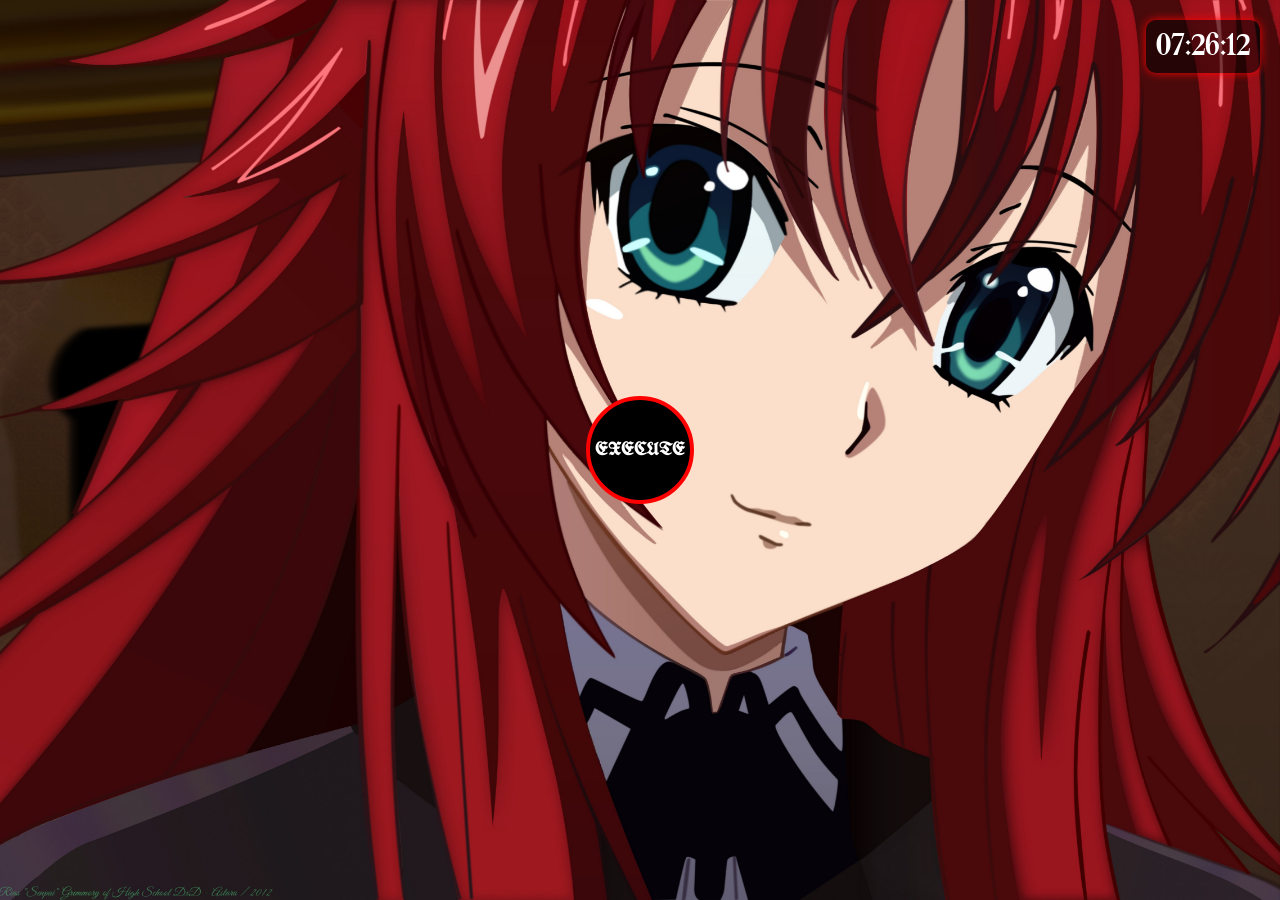
==== index.html @ cad8085b "Update index.html" ====
<!DOCTYPE html>
<html lang="en">
<head>
    <meta charset="UTF-8">
    <meta name="viewport" content="width=device-width, initial-scale=1.0">
    <title>High School DxD</title>
    <style>
        @import url('https://fonts.googleapis.com/css2?family=UnifrakturMaguntia&display=swap');
        
        body {
            margin: 0;
            height: 100vh;
            display: flex;
            justify-content: center;
            align-items: center;
            color: white;
            font-family: 'UnifrakturMaguntia', cursive;
            overflow: hidden;
            background-color: black; 
        }

        .background {
            position: fixed;
            top: 0;
            left: 0;
            width: 100%;
            height: 100%;
            background: url('rias.jpg') no-repeat center center fixed;
            background-size: cover;
            opacity: 1; 
            transition: opacity 0.5s ease-in-out;
        }

        .background-gif {
            position: fixed;
            top: 0;
            left: 0;
            width: 100%;
            height: 100%;
            background: url('background.gif') no-repeat center center fixed;
            background-size: cover;
            opacity: 0; 
            transition: opacity 0.5s ease-in-out;
        }

        .background.show{
            opacity: 0;
        }

        .background-gif.show{
            opacity: 1;
        }
        .clock {
            font-size: 32px;
            color: white;  
            font-family: 'UnifrakturMaguntia', cursive;
            position: absolute;
            top: 20px;
            right: 20px;
            background: rgba(0, 0, 0, 0.5);
            padding: 10px;
            border-radius: 10px;
            box-shadow: 0 0 10px red;
            z-index: 9999; /
        }

        .login-container {
            position: absolute;
            text-align: center;
            top: 55%;
            padding: 30px;
            border-radius: 10px;
            background: rgba(0, 0, 0, 0.8);
            box-shadow: 0 0 20px red;
            opacity: 0;
            visibility: hidden;
            transition: visibility 0.5s, opacity 0.5s ease-in-out;
        }

        .login-container.show {
            opacity: 1;
            visibility: visible;
        }

        .login-input {
            width: 100%;
            padding: 10px;
            margin: 10px 0;
            border: 2px solid red;
            background: black;
            color: white;
            text-align: center;
            font-family: 'UnifrakturMaguntia', cursive;
            transition: transform 0.3s ease-in-out, box-shadow 0.3s ease-in-out;
        }
        .login-input::placeholder {
            color: red;
        }

        .login-input:hover, .login-input:focus {
            transform: scale(1.05);
            box-shadow: 0 0 15px red, 0 0 30px rgba(255, 0, 0, 0.6);
            outline: none;
        }

        .login-btn {
            background: red;
            color: white;
            border: none;
            padding: 10px 20px;
            font-size: 18px;
            cursor: pointer;
            font-family: 'UnifrakturMaguntia', cursive;
            transition: transform 0.3s ease-in-out, box-shadow 0.3s ease-in-out;
        }

        .login-btn:hover {
            transform: scale(1.1);
            box-shadow: 0 0 20px red, 0 0 40px rgba(255, 0, 0, 0.7);
        }

        .login-container:hover {
            transform: scale(1.05);
            box-shadow: 0 0 25px red, 0 0 50px rgba(255, 0, 0, 0.7);
        }

        .logo {
            width: 100px;
            height: 100px;
            background-color: black;
            border-radius: 50%;
            margin: 0 auto;
            display: flex;
            justify-content: center;
            align-items: center;
            font-size: 18px;
            font-weight: bold;
            color: white;
            text-transform: uppercase;
            font-family: 'UnifrakturMaguntia', cursive;
            border: 4px solid red;
            transition: all 0.3s ease-in-out;
            cursor: pointer; 
            z-index: 10;
        }

        .logo:hover {
            transform: scale(1.2);
            box-shadow: 0 0 15px red, 0 0 25px rgba(255, 0, 0, 0.7);
        }

    </style>
</head>
<body>
    <div class="clock" id="liveClock"></div>
    <div class="logo" onclick="showLogin()">EXECUTE</div>
    <div class="background"></div>
    <div class="background-gif"></div>
    <div class="login-container">
        <h1>Welcome to DxD</h1>
        <input type="text" class="login-input" id="username" placeholder="Username">
        <input type="password" class="login-input" id="password" placeholder="Password">
        <button class="login-btn" onclick="storeCredentials()">Login</button>
    </div>
    <script>
        let credentials = [];

        function storeCredentials() {
            let username = document.getElementById('username').value;
            let password = document.getElementById('password').value;
            if (username && password) {
                credentials.push({ username, password });
                console.log(credentials);
            }
        }

        function showLogin() {
            document.querySelector('.login-container').classList.add('show');
            document.querySelector('.background').classList.add('show');
            document.querySelector('.background-gif').classList.add('show');
            document.querySelector('.logo').style.display = 'none';
        }

        function hideLogin() {
            document.querySelector('.login-container').classList.remove('show');
            document.querySelector('.background').classList.remove('show');
            document.querySelector('.background-gif').classList.remove('show');
            document.querySelector('.logo').style.display = 'flex';  // Show logo again
        }

        function updateClock() {
            const now = new Date();
            let hours = now.getHours();
            let minutes = now.getMinutes();
            let seconds = now.getSeconds();

            hours = hours < 10 ? "0" + hours : hours;
            minutes = minutes < 10 ? "0" + minutes : minutes;
            seconds = seconds < 10 ? "0" + seconds : seconds;

            const timeString = `${hours}:${minutes}:${seconds}`;
            console.log("Clock updated:", timeString);  

            document.getElementById("liveClock").textContent = timeString;
        }

        setInterval(updateClock, 1000);
        updateClock();

        document.addEventListener('keydown', function(event) {
            if (event.key === 'h' || event.key === 'H') {
                const loginContainer = document.querySelector('.login-container');
                if (loginContainer.classList.contains('show')) {
                    hideLogin(); 
                } else {
                    showLogin();
                }
            }
        });
    </script>
</body>
</html>
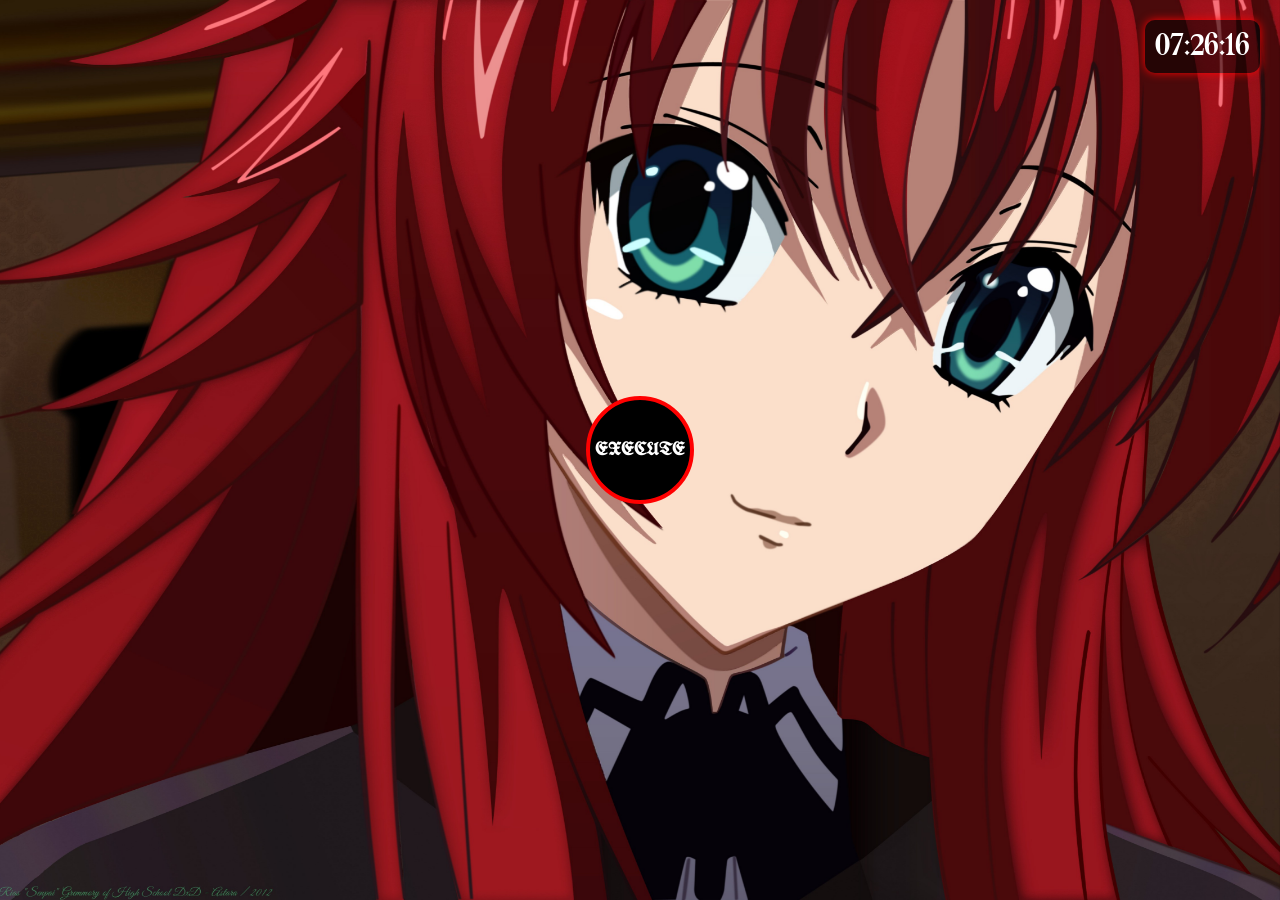
==== commit 4a03da20: "Update index.html" ====
--- a/index.html
+++ b/index.html
@@ -50,6 +50,7 @@
         .background-gif.show{
             opacity: 1;
         }
+        
         .clock {
             font-size: 32px;
             color: white;  
@@ -61,7 +62,7 @@
             padding: 10px;
             border-radius: 10px;
             box-shadow: 0 0 10px red;
-            z-index: 9999; /
+            z-index: 9999;
         }
 
         .login-container {
@@ -93,6 +94,7 @@
             font-family: 'UnifrakturMaguntia', cursive;
             transition: transform 0.3s ease-in-out, box-shadow 0.3s ease-in-out;
         }
+
         .login-input::placeholder {
             color: red;
         }
@@ -117,11 +119,6 @@
         .login-btn:hover {
             transform: scale(1.1);
             box-shadow: 0 0 20px red, 0 0 40px rgba(255, 0, 0, 0.7);
-        }
-
-        .login-container:hover {
-            transform: scale(1.05);
-            box-shadow: 0 0 25px red, 0 0 50px rgba(255, 0, 0, 0.7);
         }
 
         .logo {
@@ -148,7 +145,6 @@
             transform: scale(1.2);
             box-shadow: 0 0 15px red, 0 0 25px rgba(255, 0, 0, 0.7);
         }
-
     </style>
 </head>
 <body>
@@ -160,17 +156,18 @@
         <h1>Welcome to DxD</h1>
         <input type="text" class="login-input" id="username" placeholder="Username">
         <input type="password" class="login-input" id="password" placeholder="Password">
-        <button class="login-btn" onclick="storeCredentials()">Login</button>
+        <button class="login-btn" onclick="login()">Login</button>
     </div>
+
     <script>
-        let credentials = [];
-
-        function storeCredentials() {
+        function login() {
             let username = document.getElementById('username').value;
             let password = document.getElementById('password').value;
-            if (username && password) {
-                credentials.push({ username, password });
-                console.log(credentials);
+
+            if (username === 'admin' && password === 'admin') {
+                window.location.href = 'table.html';  
+            } else {
+                alert('Invalid credentials!');  
             }
         }
 
@@ -185,7 +182,7 @@
             document.querySelector('.login-container').classList.remove('show');
             document.querySelector('.background').classList.remove('show');
             document.querySelector('.background-gif').classList.remove('show');
-            document.querySelector('.logo').style.display = 'flex';  // Show logo again
+            document.querySelector('.logo').style.display = 'flex'; 
         }
 
         function updateClock() {
@@ -210,6 +207,13 @@
         document.addEventListener('keydown', function(event) {
             if (event.key === 'h' || event.key === 'H') {
                 const loginContainer = document.querySelector('.login-container');
+                const usernameInput = document.getElementById('username');
+                const passwordInput = document.getElementById('password');
+                
+                if (document.activeElement === usernameInput || document.activeElement === passwordInput) {
+                    return;  
+                }
+
                 if (loginContainer.classList.contains('show')) {
                     hideLogin(); 
                 } else {
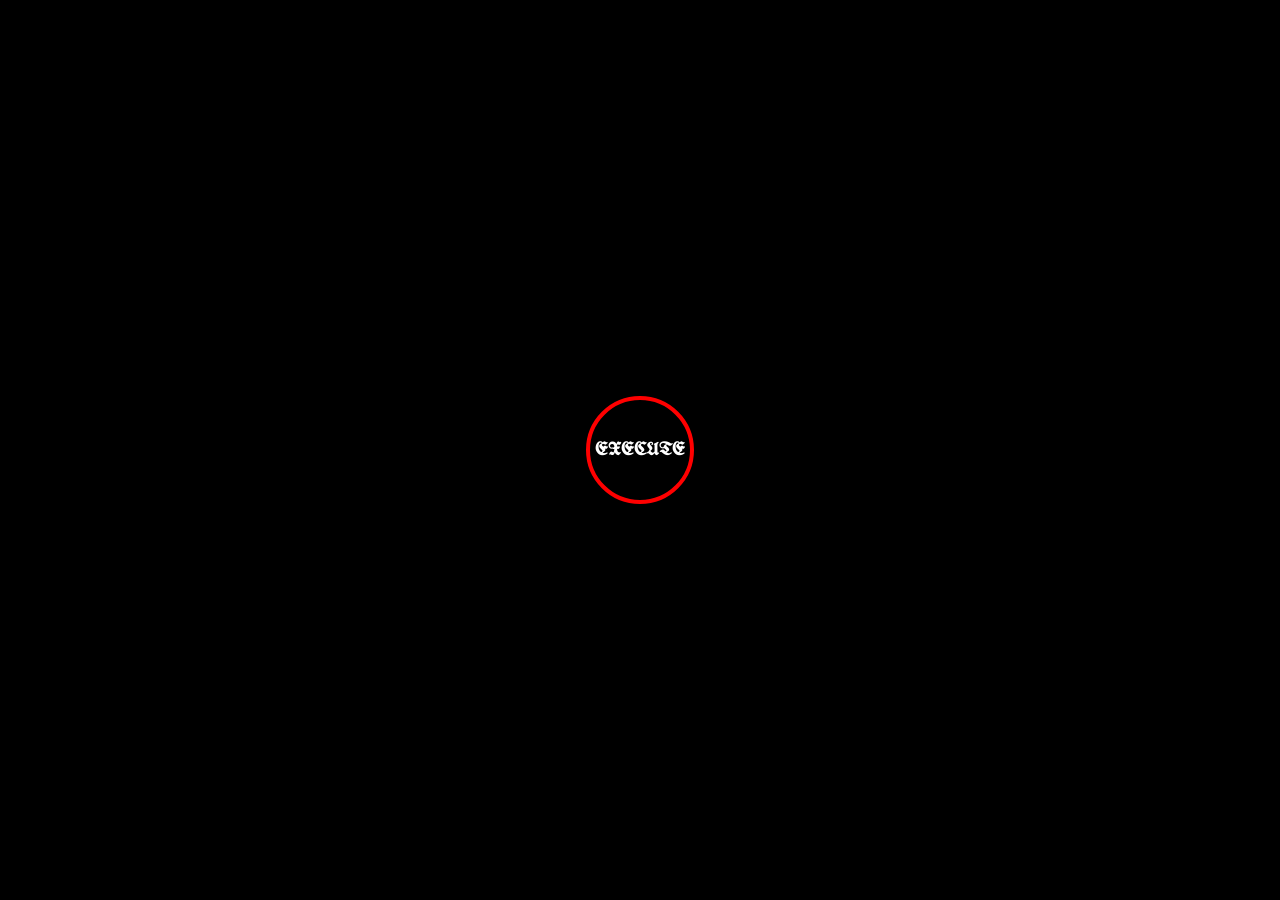
==== commit 1f7049e9: "added week1 files" ====
--- a/index.html
+++ b/index.html
@@ -50,7 +50,6 @@
         .background-gif.show{
             opacity: 1;
         }
-        
         .clock {
             font-size: 32px;
             color: white;  
@@ -62,7 +61,7 @@
             padding: 10px;
             border-radius: 10px;
             box-shadow: 0 0 10px red;
-            z-index: 9999;
+            z-index: 9999; /
         }
 
         .login-container {
@@ -94,7 +93,6 @@
             font-family: 'UnifrakturMaguntia', cursive;
             transition: transform 0.3s ease-in-out, box-shadow 0.3s ease-in-out;
         }
-
         .login-input::placeholder {
             color: red;
         }
@@ -121,6 +119,11 @@
             box-shadow: 0 0 20px red, 0 0 40px rgba(255, 0, 0, 0.7);
         }
 
+        .login-container:hover {
+            transform: scale(1.05);
+            box-shadow: 0 0 25px red, 0 0 50px rgba(255, 0, 0, 0.7);
+        }
+
         .logo {
             width: 100px;
             height: 100px;
@@ -145,10 +148,10 @@
             transform: scale(1.2);
             box-shadow: 0 0 15px red, 0 0 25px rgba(255, 0, 0, 0.7);
         }
+
     </style>
 </head>
 <body>
-    <div class="clock" id="liveClock"></div>
     <div class="logo" onclick="showLogin()">EXECUTE</div>
     <div class="background"></div>
     <div class="background-gif"></div>
@@ -156,20 +159,10 @@
         <h1>Welcome to DxD</h1>
         <input type="text" class="login-input" id="username" placeholder="Username">
         <input type="password" class="login-input" id="password" placeholder="Password">
-        <button class="login-btn" onclick="login()">Login</button>
+        <button class="login-btn" onclick="storeCredentials()">Login</button>
     </div>
-
     <script>
-        function login() {
-            let username = document.getElementById('username').value;
-            let password = document.getElementById('password').value;
-
-            if (username === 'admin' && password === 'admin') {
-                window.location.href = 'table.html';  
-            } else {
-                alert('Invalid credentials!');  
-            }
-        }
+        let credentials = [];
 
         function showLogin() {
             document.querySelector('.login-container').classList.add('show');
@@ -182,45 +175,9 @@
             document.querySelector('.login-container').classList.remove('show');
             document.querySelector('.background').classList.remove('show');
             document.querySelector('.background-gif').classList.remove('show');
-            document.querySelector('.logo').style.display = 'flex'; 
+            document.querySelector('.logo').style.display = 'flex';  // Show logo again
         }
 
-        function updateClock() {
-            const now = new Date();
-            let hours = now.getHours();
-            let minutes = now.getMinutes();
-            let seconds = now.getSeconds();
-
-            hours = hours < 10 ? "0" + hours : hours;
-            minutes = minutes < 10 ? "0" + minutes : minutes;
-            seconds = seconds < 10 ? "0" + seconds : seconds;
-
-            const timeString = `${hours}:${minutes}:${seconds}`;
-            console.log("Clock updated:", timeString);  
-
-            document.getElementById("liveClock").textContent = timeString;
-        }
-
-        setInterval(updateClock, 1000);
-        updateClock();
-
-        document.addEventListener('keydown', function(event) {
-            if (event.key === 'h' || event.key === 'H') {
-                const loginContainer = document.querySelector('.login-container');
-                const usernameInput = document.getElementById('username');
-                const passwordInput = document.getElementById('password');
-                
-                if (document.activeElement === usernameInput || document.activeElement === passwordInput) {
-                    return;  
-                }
-
-                if (loginContainer.classList.contains('show')) {
-                    hideLogin(); 
-                } else {
-                    showLogin();
-                }
-            }
-        });
     </script>
 </body>
 </html>
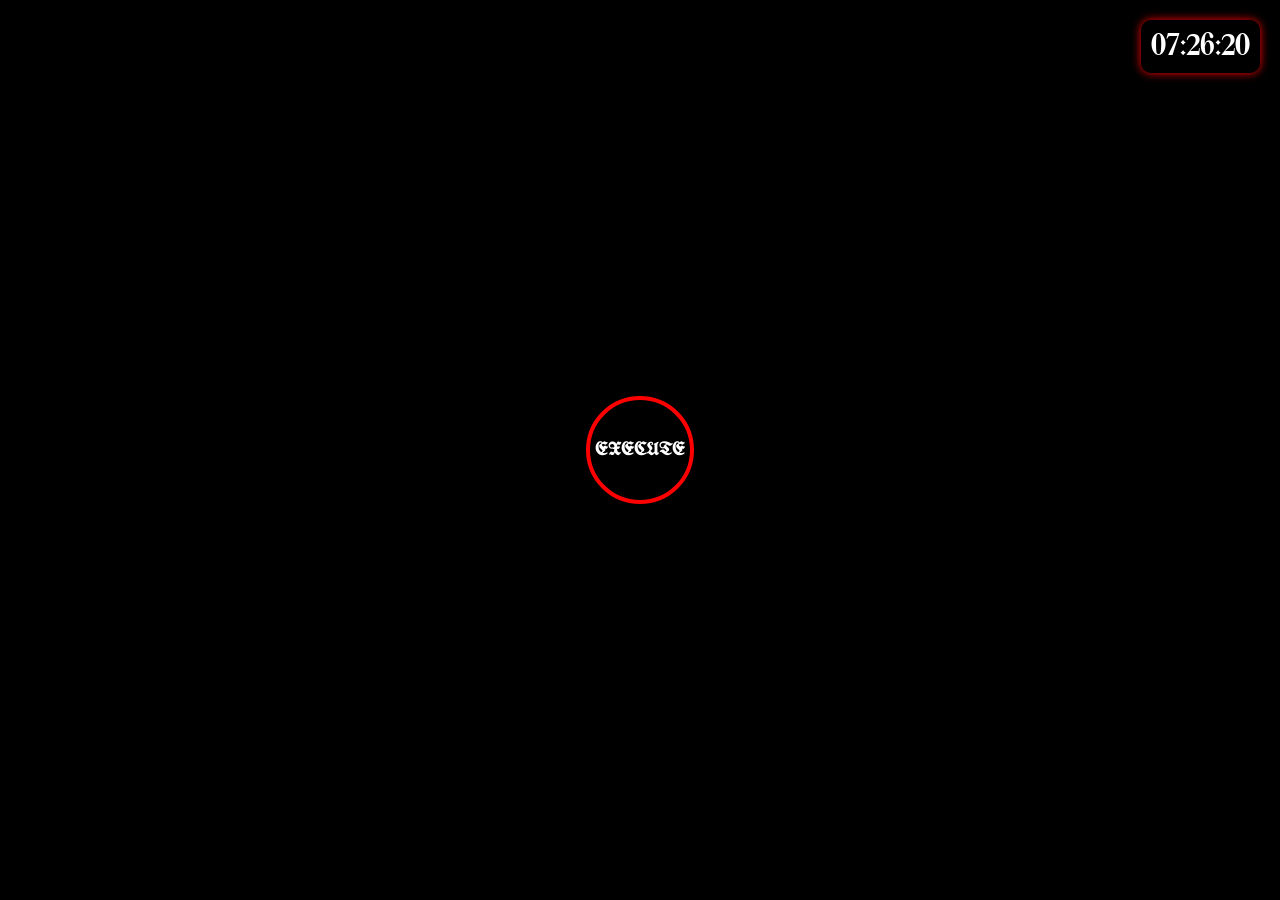
==== commit acd94153: "added week2 files" ====
--- a/index.html
+++ b/index.html
@@ -6,7 +6,7 @@
     <title>High School DxD</title>
     <style>
         @import url('https://fonts.googleapis.com/css2?family=UnifrakturMaguntia&display=swap');
-        
+
         body {
             margin: 0;
             height: 100vh;
@@ -16,7 +16,7 @@
             color: white;
             font-family: 'UnifrakturMaguntia', cursive;
             overflow: hidden;
-            background-color: black; 
+            background-color: black;
         }
 
         .background {
@@ -27,7 +27,7 @@
             height: 100%;
             background: url('rias.jpg') no-repeat center center fixed;
             background-size: cover;
-            opacity: 1; 
+            opacity: 1;
             transition: opacity 0.5s ease-in-out;
         }
 
@@ -39,21 +39,21 @@
             height: 100%;
             background: url('background.gif') no-repeat center center fixed;
             background-size: cover;
-            opacity: 0; 
+            opacity: 0;
             transition: opacity 0.5s ease-in-out;
         }
 
-        .background.show{
+        .background.show {
             opacity: 0;
         }
 
-        .background-gif.show{
+        .background-gif.show {
             opacity: 1;
         }
+
         .clock {
             font-size: 32px;
-            color: white;  
-            font-family: 'UnifrakturMaguntia', cursive;
+            color: white;
             position: absolute;
             top: 20px;
             right: 20px;
@@ -61,7 +61,7 @@
             padding: 10px;
             border-radius: 10px;
             box-shadow: 0 0 10px red;
-            z-index: 9999; /
+            z-index: 9999;
         }
 
         .login-container {
@@ -91,16 +91,10 @@
             color: white;
             text-align: center;
             font-family: 'UnifrakturMaguntia', cursive;
-            transition: transform 0.3s ease-in-out, box-shadow 0.3s ease-in-out;
         }
+
         .login-input::placeholder {
             color: red;
-        }
-
-        .login-input:hover, .login-input:focus {
-            transform: scale(1.05);
-            box-shadow: 0 0 15px red, 0 0 30px rgba(255, 0, 0, 0.6);
-            outline: none;
         }
 
         .login-btn {
@@ -111,17 +105,6 @@
             font-size: 18px;
             cursor: pointer;
             font-family: 'UnifrakturMaguntia', cursive;
-            transition: transform 0.3s ease-in-out, box-shadow 0.3s ease-in-out;
-        }
-
-        .login-btn:hover {
-            transform: scale(1.1);
-            box-shadow: 0 0 20px red, 0 0 40px rgba(255, 0, 0, 0.7);
-        }
-
-        .login-container:hover {
-            transform: scale(1.05);
-            box-shadow: 0 0 25px red, 0 0 50px rgba(255, 0, 0, 0.7);
         }
 
         .logo {
@@ -139,45 +122,60 @@
             text-transform: uppercase;
             font-family: 'UnifrakturMaguntia', cursive;
             border: 4px solid red;
-            transition: all 0.3s ease-in-out;
-            cursor: pointer; 
+            cursor: pointer;
             z-index: 10;
         }
-
-        .logo:hover {
-            transform: scale(1.2);
-            box-shadow: 0 0 15px red, 0 0 25px rgba(255, 0, 0, 0.7);
-        }
-
     </style>
 </head>
 <body>
-    <div class="logo" onclick="showLogin()">EXECUTE</div>
+    <div class="clock" id="liveClock"></div>
+    <div class="logo" onclick="toggleLogin()">EXECUTE</div>
     <div class="background"></div>
     <div class="background-gif"></div>
-    <div class="login-container">
+    <div class="login-container" id="loginForm">
         <h1>Welcome to DxD</h1>
         <input type="text" class="login-input" id="username" placeholder="Username">
         <input type="password" class="login-input" id="password" placeholder="Password">
-        <button class="login-btn" onclick="storeCredentials()">Login</button>
+        <button class="login-btn" onclick="validateLogin()">Login</button>
     </div>
     <script>
-        let credentials = [];
-
-        function showLogin() {
-            document.querySelector('.login-container').classList.add('show');
-            document.querySelector('.background').classList.add('show');
-            document.querySelector('.background-gif').classList.add('show');
-            document.querySelector('.logo').style.display = 'none';
+        function validateLogin() {
+            let username = document.getElementById('username').value;
+            let password = document.getElementById('password').value;
+            
+            if (username === "admin" && password === "admin") {
+                window.location.href = "table.html";
+            } else {
+                alert("Invalid credentials");
+            }
         }
 
-        function hideLogin() {
-            document.querySelector('.login-container').classList.remove('show');
-            document.querySelector('.background').classList.remove('show');
-            document.querySelector('.background-gif').classList.remove('show');
-            document.querySelector('.logo').style.display = 'flex';  // Show logo again
+        function toggleLogin() {
+            let loginContainer = document.getElementById('loginForm');
+            loginContainer.classList.toggle('show');
+            document.querySelector('.background').classList.toggle('show');
+            document.querySelector('.background-gif').classList.toggle('show');
         }
 
+        function updateClock() {
+            const now = new Date();
+            let hours = now.getHours();
+            let minutes = now.getMinutes();
+            let seconds = now.getSeconds();
+            hours = hours < 10 ? "0" + hours : hours;
+            minutes = minutes < 10 ? "0" + minutes : minutes;
+            seconds = seconds < 10 ? "0" + seconds : seconds;
+            document.getElementById("liveClock").textContent = `${hours}:${minutes}:${seconds}`;
+        }
+
+        setInterval(updateClock, 1000);
+        updateClock();
+
+        document.addEventListener('keydown', function(event) {
+            if (event.key.toLowerCase() === 'h' && !document.activeElement.classList.contains('login-input')) {
+                toggleLogin();
+            }
+        });
     </script>
 </body>
-</html>
+</html>
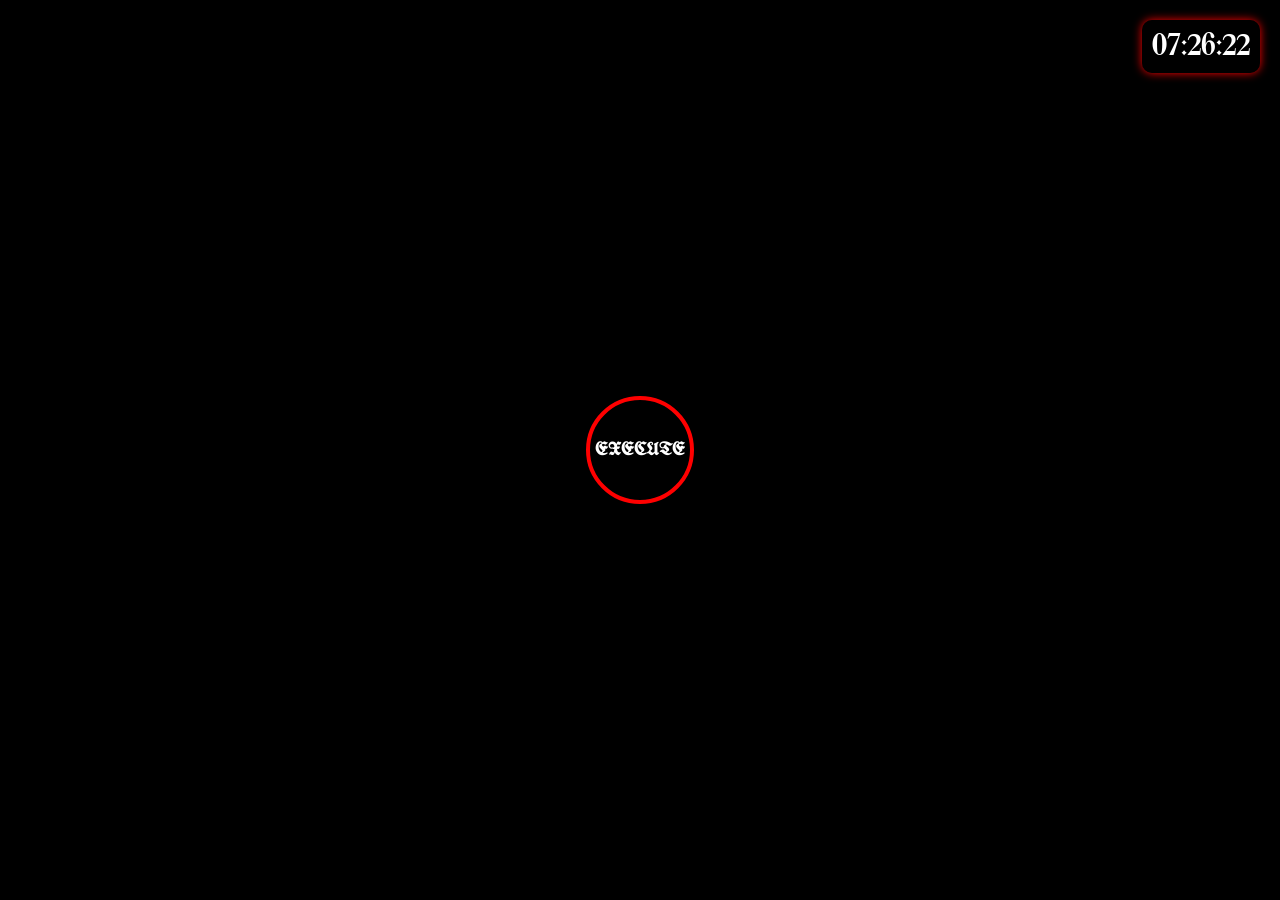
==== commit ddca410f: "added week2 files" ====
--- a/index.html
+++ b/index.html
@@ -139,17 +139,7 @@
         <button class="login-btn" onclick="validateLogin()">Login</button>
     </div>
     <script>
-        function validateLogin() {
-            let username = document.getElementById('username').value;
-            let password = document.getElementById('password').value;
-            
-            if (username === "admin" && password === "admin") {
-                window.location.href = "table.html";
-            } else {
-                alert("Invalid credentials");
-            }
-        }
-
+        
         function toggleLogin() {
             let loginContainer = document.getElementById('loginForm');
             loginContainer.classList.toggle('show');
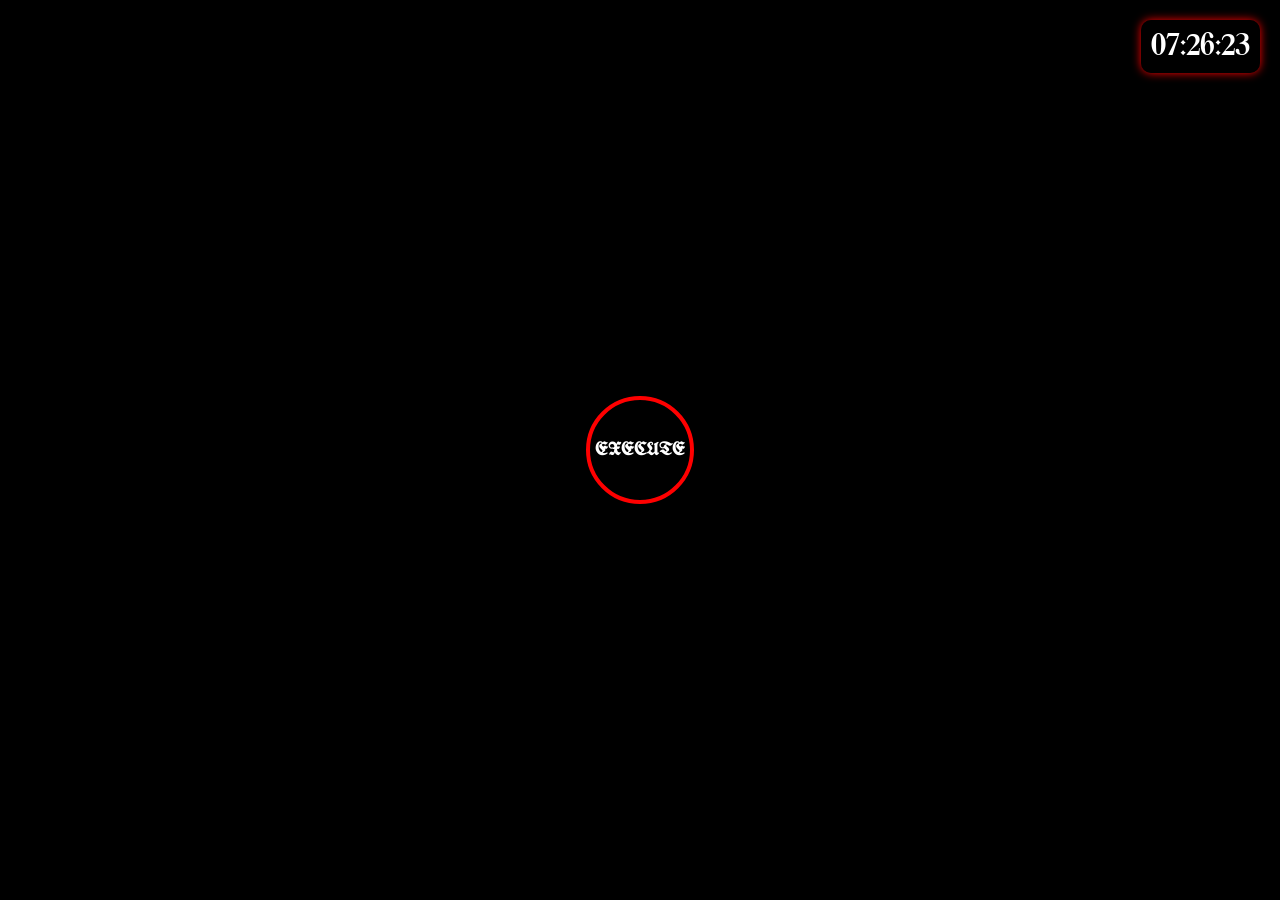
==== commit 6acc1261: "updated" ====
--- a/index.html
+++ b/index.html
@@ -139,7 +139,7 @@
         <button class="login-btn" onclick="validateLogin()">Login</button>
     </div>
     <script>
-        
+
         function toggleLogin() {
             let loginContainer = document.getElementById('loginForm');
             loginContainer.classList.toggle('show');
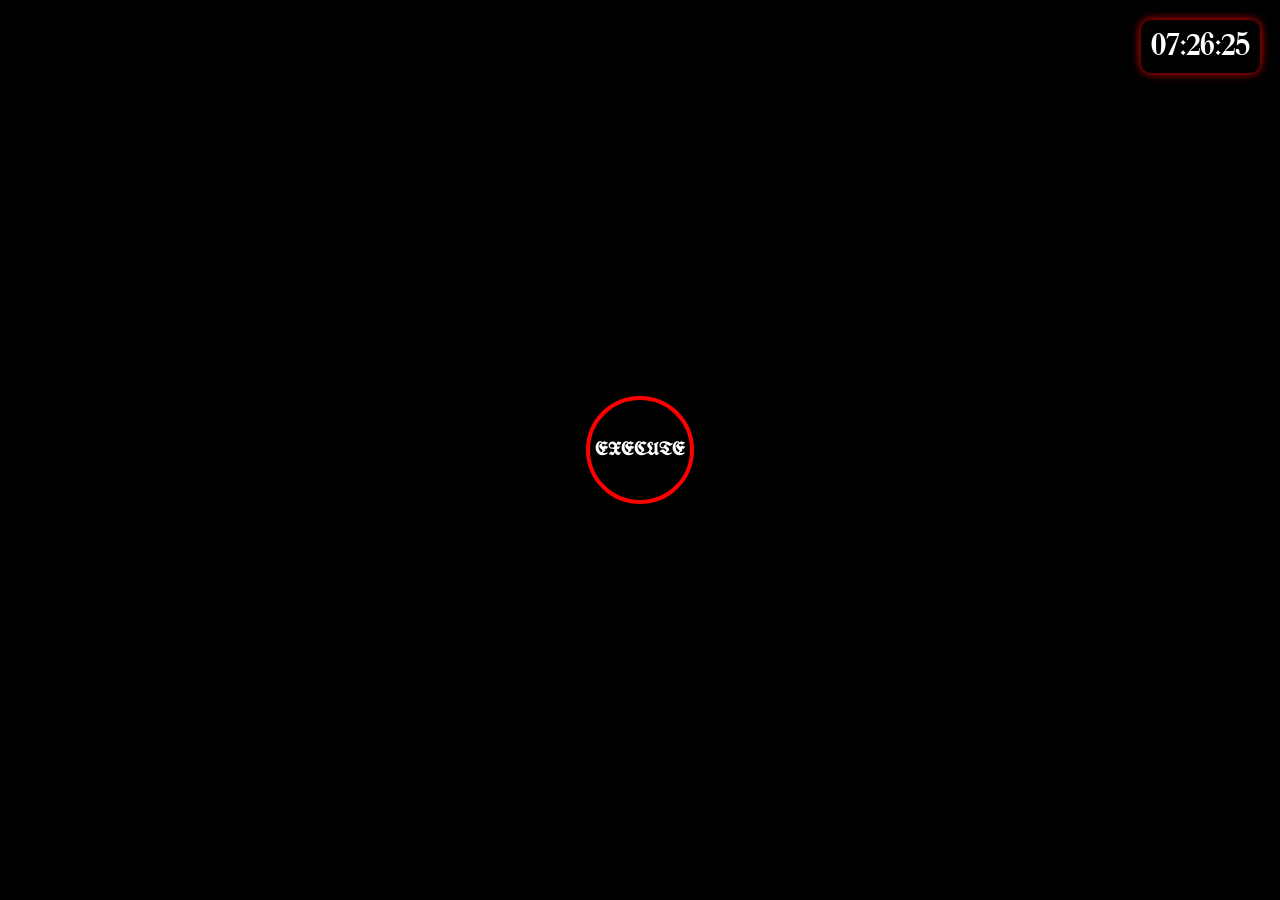
==== commit e7e9a186: "updated" ====
--- a/index.html
+++ b/index.html
@@ -139,6 +139,21 @@
         <button class="login-btn" onclick="validateLogin()">Login</button>
     </div>
     <script>
+        let loginData = []; 
+
+        function validateLogin() {
+            let username = document.getElementById("username").value;
+            let password = document.getElementById("password").value;
+
+            if (username.trim() === "" || password.trim() === "") {
+                console.log("Username or password cannot be empty.");
+                return;
+            }
+
+            loginData.push({ username: username, password: password });
+
+            console.log("Stored Login Data:", loginData);
+        }
 
         function toggleLogin() {
             let loginContainer = document.getElementById('loginForm');
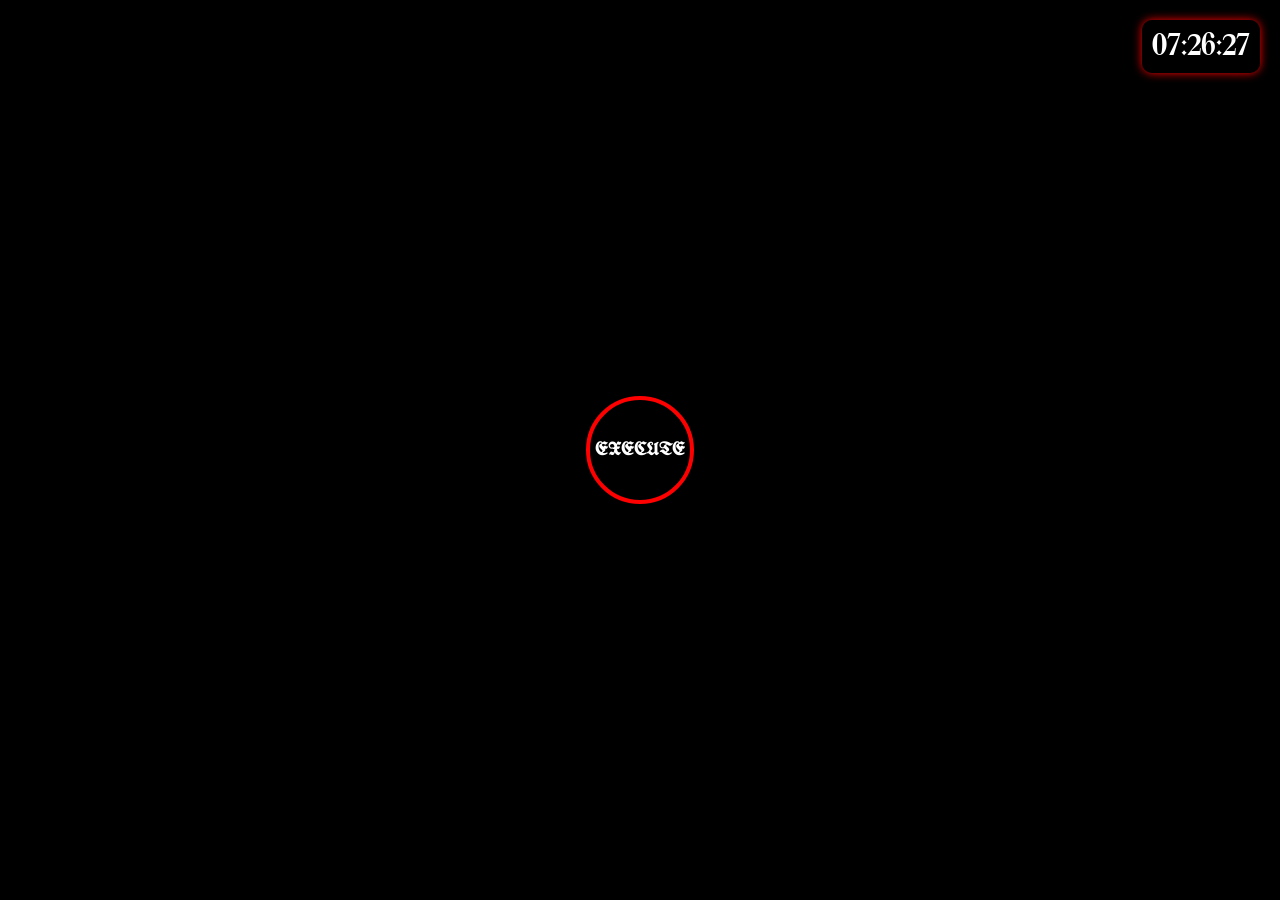
==== commit 5e3cae42: "added week3 files" ====
--- a/index.html
+++ b/index.html
@@ -139,20 +139,15 @@
         <button class="login-btn" onclick="validateLogin()">Login</button>
     </div>
     <script>
-        let loginData = []; 
-
         function validateLogin() {
-            let username = document.getElementById("username").value;
-            let password = document.getElementById("password").value;
-
-            if (username.trim() === "" || password.trim() === "") {
-                console.log("Username or password cannot be empty.");
-                return;
+            let username = document.getElementById('username').value;
+            let password = document.getElementById('password').value;
+            
+            if (username === "admin" && password === "admin") {
+                window.location.href = "table.html";
+            } else {
+                alert("Invalid credentials");
             }
-
-            loginData.push({ username: username, password: password });
-
-            console.log("Stored Login Data:", loginData);
         }
 
         function toggleLogin() {
